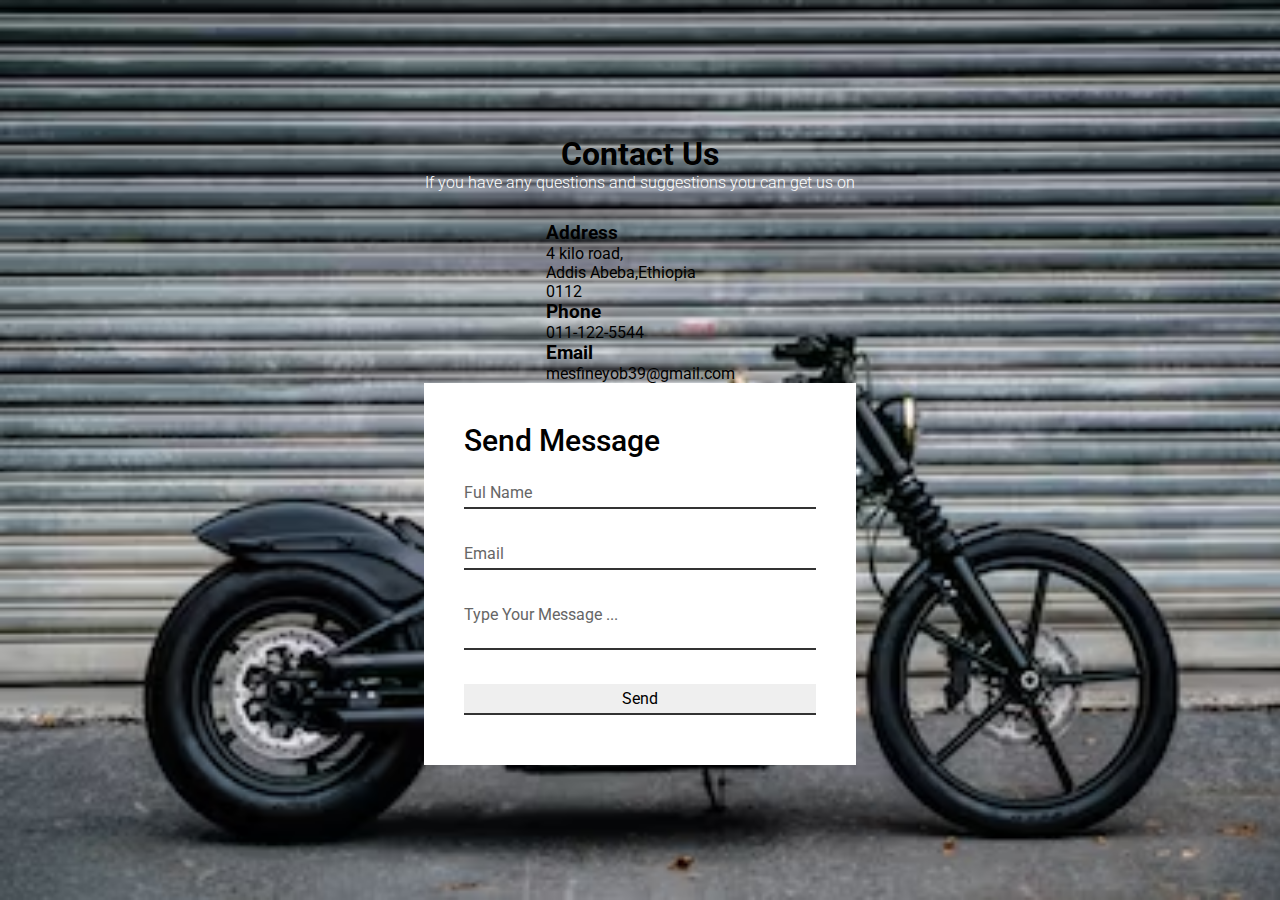
==== contactusindex.html @ 8f28d12f "Add files via upload" ====
<!DOCTYPE html>
<html lang="en">
<head>
    <meta charset="UTF-8">
    <meta name="viewport" content="width=device-width, initial-scale=1.0">
    <title>Contact us</title>

    <link rel="preconnect" href="https://fonts.googleapis.com">
<link rel="preconnect" href="https://fonts.gstatic.com" crossorigin>
<link href="https://fonts.googleapis.com/css2?family=Roboto:ital,wght@0,300;0,400;0,500;0,700;1,400;1,700&display=swap" rel="stylesheet">
    <link rel="stylesheet" href="path/to/font-awesome/css/font-awesome.min.css">
    <link rel="stylesheet" href="https://cdnjs.cloudflare.com/ajax/libs/font-awesome/6.4.2/css/all.min.css" integrity="sha512-z3gLpd7yknf1YoNbCzqRKc4qyor8gaKU1qmn+CShxbuBusANI9QpRohGBreCFkKxLhei6S9CQXFEbbKuqLg0DA==" crossorigin="anonymous" referrerpolicy="no-referrer" />

    <style>



        *{
            margin: 0;
            padding: 0;
            box-sizing: border-box;
            font-family: 'Roboto', sans-serif;
        }
        .contact {
            position: relative;
            min-height: 100vh;
            padding: 50px 100px;
            display: flex;
            justify-content: center;
            align-items: center;
            flex-direction: column;
            background: url(Images/back3.avif);
            background-size: cover;
        }
        .contact .content {
            max-width: 800px;
            text-align: center;
        }
        .contact .content h2 {
            font-size: 36px;
            font-weight: 500;
            color: #fff;
        }
        .contact .content p {
            font-weight: 300;
            color: #fff;
        }
        .container {
            width: 100%;
            display: flex;
            justify-content: center;
            align-items: center;
            margin-top: 30px;
        }
        .container .contactinfo {
            width: 50%;
            display: flex;
            flex-direction: column;
        }
        .container .contactinfo .box {
            position: relative;
            padding: 20px 0;
            display: flex;
        }
        .container .contactinfo .box .icon {
            min-width: 60px;
            height: 60px;
            background-color: #fff;
            display: flex;
            justify-content: center;
            align-items: center;
            border-radius: 50%;
            font-size: 22px;
        }
        .container .contactinfo .box .text {
            display: flex;
            margin-left: 20px;
            font-size: 16px;
            color: #fff;
            flex-direction: column;
            font-weight: 300;

        }
        .container .contactinfo .box .text h3 {
            font-weight: 500;
            color: #00bcdf;

        }
        .contactform {
            width: 40%;
            padding: 40px;
            background: #fff;
        }
        .contactform h2 {
            font-size: 30px;
            columns: #333;
            font-weight: 500;
        }
        .contactform .inputbox {
            position: relative;
            width: 100%;
            margin-top: 10px;

        }
        .contactform .inputbox input,
        .contactform .inputbox textarea {
            width: 100%;
            padding: 5px 0;
            font-size: 16px;
            margin: 10px 0;
            border: none;
            border-bottom: 2px solid #333;
            outline: none;
            resize: none;

        }
        .contactform .inputbox span {
            position: absolute;
            left: 0;
            padding: 5px 0;
            font-size: 16px;
            margin: 10px 0;
            pointer-events: none;
            transition: 0.5s;
            color: #666;
        }


           





    </style>






</head>
<body>
    <section class="contact">
        <div class="content">
            <h1>Contact Us</h1>
            <p>If you have any questions and suggestions you can get us on</p>
        </div>
        <div class="container">
            <div class="contactInfo">
                <div class="box">
                    <div class="icons"><i class="fa fa-map-marker" aria-hidden="true"></i>
                    </div>
                    <div class="text">
                        <h3>Address</h3>
                        <p>4 kilo road, <br> Addis Abeba,Ethiopia <br>0112</p>
                    </div>
                </div> 
                <div class="box">
                    <div class="icons"><i class="fa fa-phone" aria-hidden="true"></i></div>
                    <div class="text">
                        <h3>Phone</h3>
                        <p>011-122-5544</p>
                </div> 
                <div class="box">
                    <div class="icons"><i class="fa fa-envelope-o" aria-hidden="true"></i></div>
                    <div class="text">
                        <h3>Email</h3>
                        <p>mesfineyob39@gmail.com</p>
                    </div>
                </div> 
            </div>
        </div>
    </div>
            <div class="contactform">
                <form>
                    <h2>Send Message</h2>
                    <div class="inputbox">
                        <input type="text" name="" required="required">
                        <span>Ful Name</span>
                    </div>
                    <div class="inputbox">
                        <input type="text" name="" required="required">
                        <span>Email</span>
                    </div>
                    <div class="inputbox">
                        <textarea required="required"></textarea>
                        <span>Type Your Message ...</span>
                    </div>
                    <div class="inputbox">
                        <input type="submit" name="" value="Send">
                    </div>
                </form>
            </div>
        </div>
    </section>
</body>
</html>
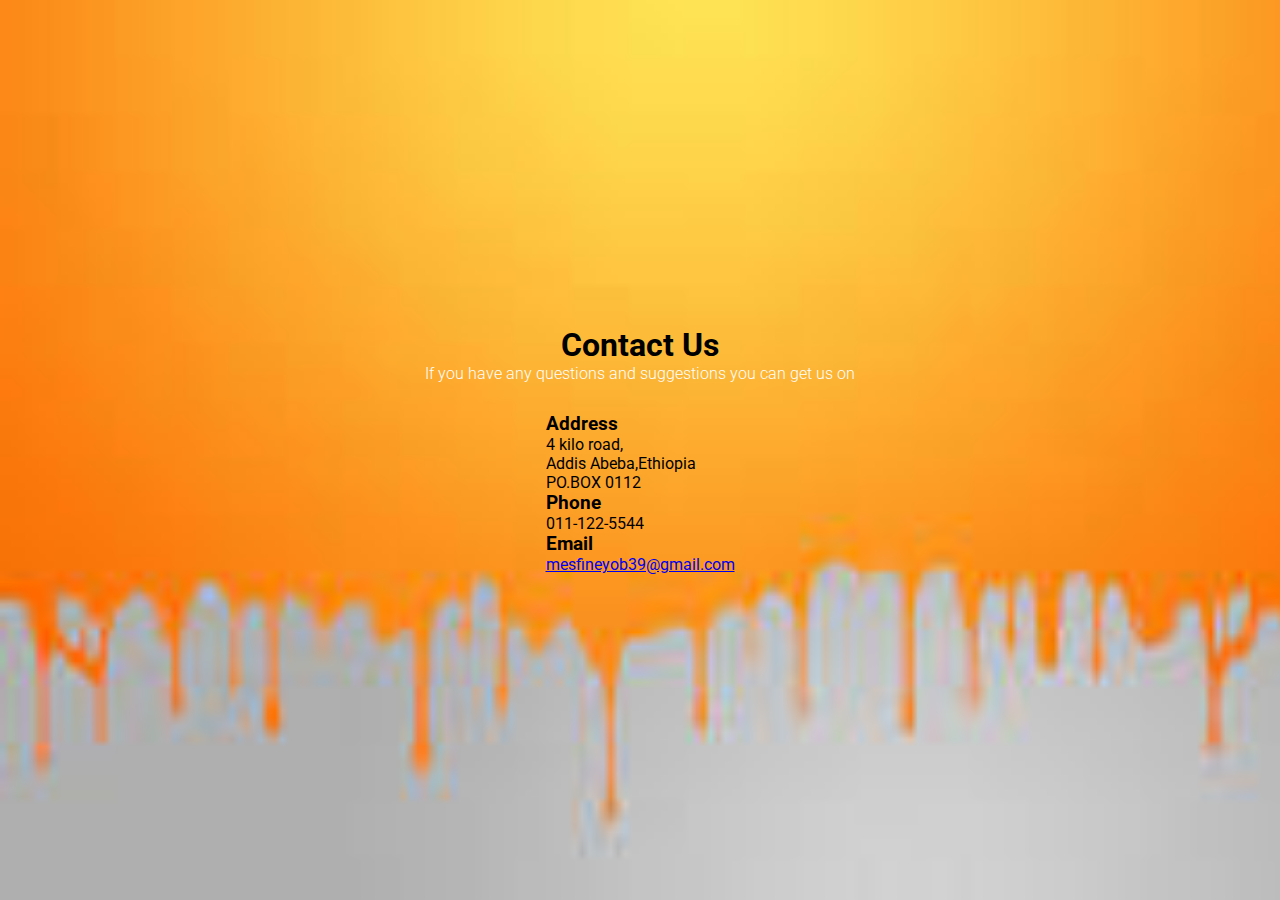
==== commit bca0aa26: "Add files via upload" ====
--- a/contactusindex.html
+++ b/contactusindex.html
@@ -29,7 +29,7 @@
             justify-content: center;
             align-items: center;
             flex-direction: column;
-            background: url(Images/back3.avif);
+            background: url(Images/images22.jpeg);
             background-size: cover;
         }
         .contact .content {
@@ -86,45 +86,7 @@
             color: #00bcdf;
 
         }
-        .contactform {
-            width: 40%;
-            padding: 40px;
-            background: #fff;
-        }
-        .contactform h2 {
-            font-size: 30px;
-            columns: #333;
-            font-weight: 500;
-        }
-        .contactform .inputbox {
-            position: relative;
-            width: 100%;
-            margin-top: 10px;
-
-        }
-        .contactform .inputbox input,
-        .contactform .inputbox textarea {
-            width: 100%;
-            padding: 5px 0;
-            font-size: 16px;
-            margin: 10px 0;
-            border: none;
-            border-bottom: 2px solid #333;
-            outline: none;
-            resize: none;
-
-        }
-        .contactform .inputbox span {
-            position: absolute;
-            left: 0;
-            padding: 5px 0;
-            font-size: 16px;
-            margin: 10px 0;
-            pointer-events: none;
-            transition: 0.5s;
-            color: #666;
-        }
-
+       
 
            
 
@@ -153,7 +115,7 @@
                     </div>
                     <div class="text">
                         <h3>Address</h3>
-                        <p>4 kilo road, <br> Addis Abeba,Ethiopia <br>0112</p>
+                        <p>4 kilo road, <br> Addis Abeba,Ethiopia <br>PO.BOX 0112</p>
                     </div>
                 </div> 
                 <div class="box">
@@ -166,32 +128,13 @@
                     <div class="icons"><i class="fa fa-envelope-o" aria-hidden="true"></i></div>
                     <div class="text">
                         <h3>Email</h3>
-                        <p>mesfineyob39@gmail.com</p>
+                        <p><a href="https://mail.google.com/mail/u/0/#inbox">mesfineyob39@gmail.com</a></p>
                     </div>
                 </div> 
             </div>
         </div>
     </div>
-            <div class="contactform">
-                <form>
-                    <h2>Send Message</h2>
-                    <div class="inputbox">
-                        <input type="text" name="" required="required">
-                        <span>Ful Name</span>
-                    </div>
-                    <div class="inputbox">
-                        <input type="text" name="" required="required">
-                        <span>Email</span>
-                    </div>
-                    <div class="inputbox">
-                        <textarea required="required"></textarea>
-                        <span>Type Your Message ...</span>
-                    </div>
-                    <div class="inputbox">
-                        <input type="submit" name="" value="Send">
-                    </div>
-                </form>
-            </div>
+           
         </div>
     </section>
 </body>
